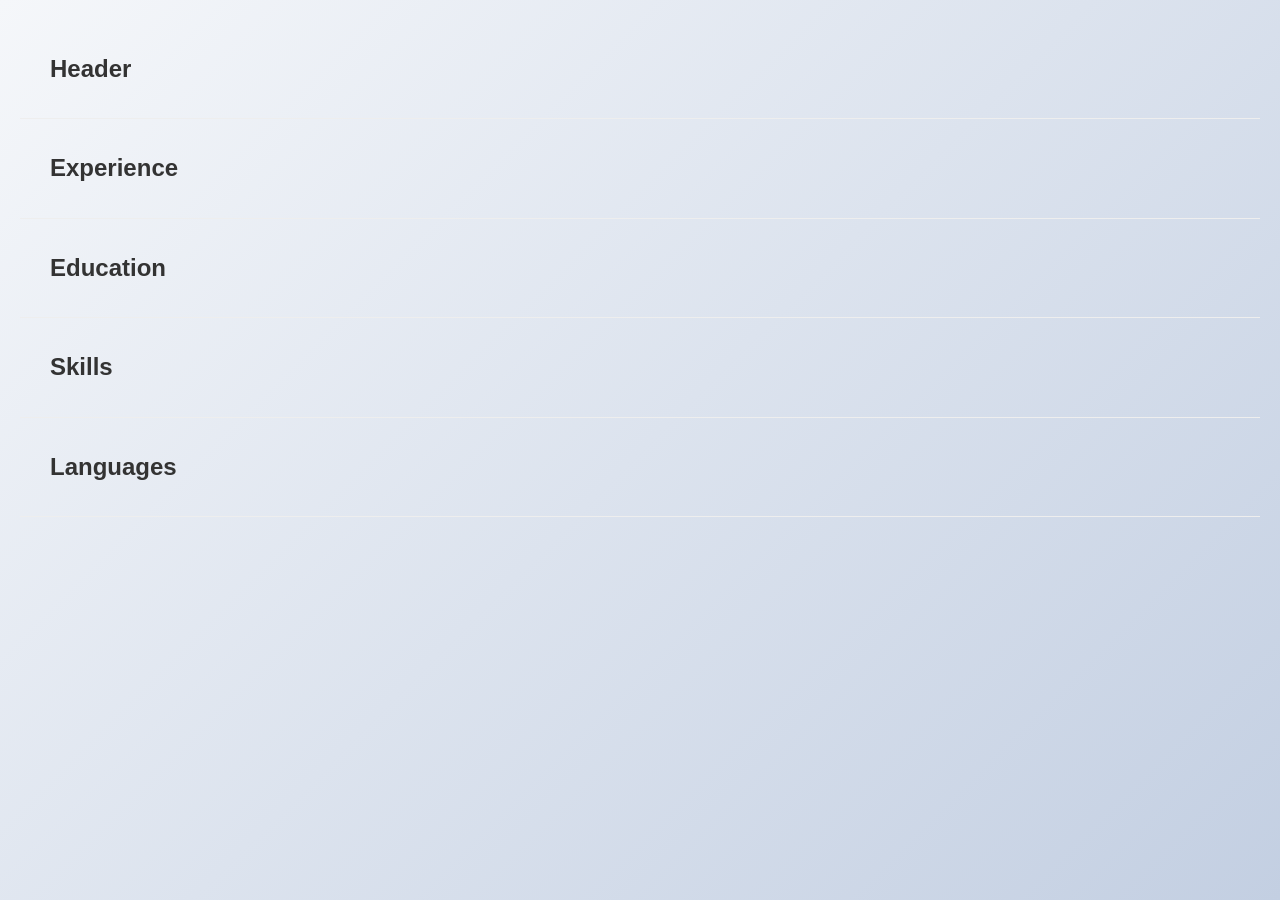
==== mycv.html @ 66c4eca1 "première version du CV non remplie" ====
<!DOCTYPE html>
<html lang="en">
    <head>
        <meta charset="UTF-8">
        <meta name="viewport" content="width=device-width, initial-scale=1.0">
        <title> My CV </title>
        <link rel="stylesheet" href="style.css">
    </head>

    <body>
        <section>
            <h1>Header</h1>
        </section>
        <section class="title">
            <h1>Experience </h1>
        </section>
        <section class="title">
            <h1>Education </h1>
        </section>
        <section class="title">
            <h1>Skills </h1>
        </section>
        <section class="title">
            <h1>Languages</h1>
        </section>
    </body>
</html>
---- style.css ----
* {
    margin: 0;
    padding: 0;
    box-sizing: border-box;
}

body {
    font-family: 'Segoe UI', Tahoma, Geneva, Verdana, sans-serif;
    line-height: 1.6;
    color: #333;
    background: linear-gradient(135deg, #f5f7fa 0%, #c3cfe2 100%);
    min-height: 100vh;
    padding: 20px;
}

.container {
    max-width: 900px;
    margin: 0 auto;
    background: white;
    border-radius: 10px;
    box-shadow: 0 10px 40px rgba(0, 0, 0, 0.1);
    overflow: hidden;
}

header {
    background: linear-gradient(135deg, #667eea 0%, #764ba2 100%);
    color: white;
    padding: 50px 30px;
    text-align: center;
}

header h1 {
    font-size: 2.5em;
    margin-bottom: 10px;
}

header p {
    font-size: 1.1em;
    opacity: 0.9;
}

section {
    padding: 30px;
    border-bottom: 1px solid #eee;
}

section h2 {
    color: #667eea;
    font-size: 1.8em;
    margin-bottom: 20px;
    padding-bottom: 10px;
    border-bottom: 3px solid #667eea;
}

.job, .education, .skill {
    margin-bottom: 20px;
}

.job h3, .education h3 {
    color: #764ba2;
    font-size: 1.2em;
    margin-bottom: 5px;
}

.job p, .education p {
    color: #666;
    font-style: italic;
    margin-bottom: 5px;
}

.skills {
    display: flex;
    flex-wrap: wrap;
    gap: 10px;
}

.skill {
    background: #667eea;
    color: white;
    padding: 8px 15px;
    border-radius: 25px;
    font-size: 0.95em;
    margin: 0;
}

a {
    color: #667eea;
    text-decoration: none;
}

a:hover {
    text-decoration: underline;
}

footer {
    background: #f5f7fa;
    padding: 20px;
    text-align: center;
    color: #666;
    font-size: 0.95em;
}

@media (max-width: 600px) {
    header h1 {
        font-size: 1.8em;
    }
    
    section {
        padding: 20px;
    }
}
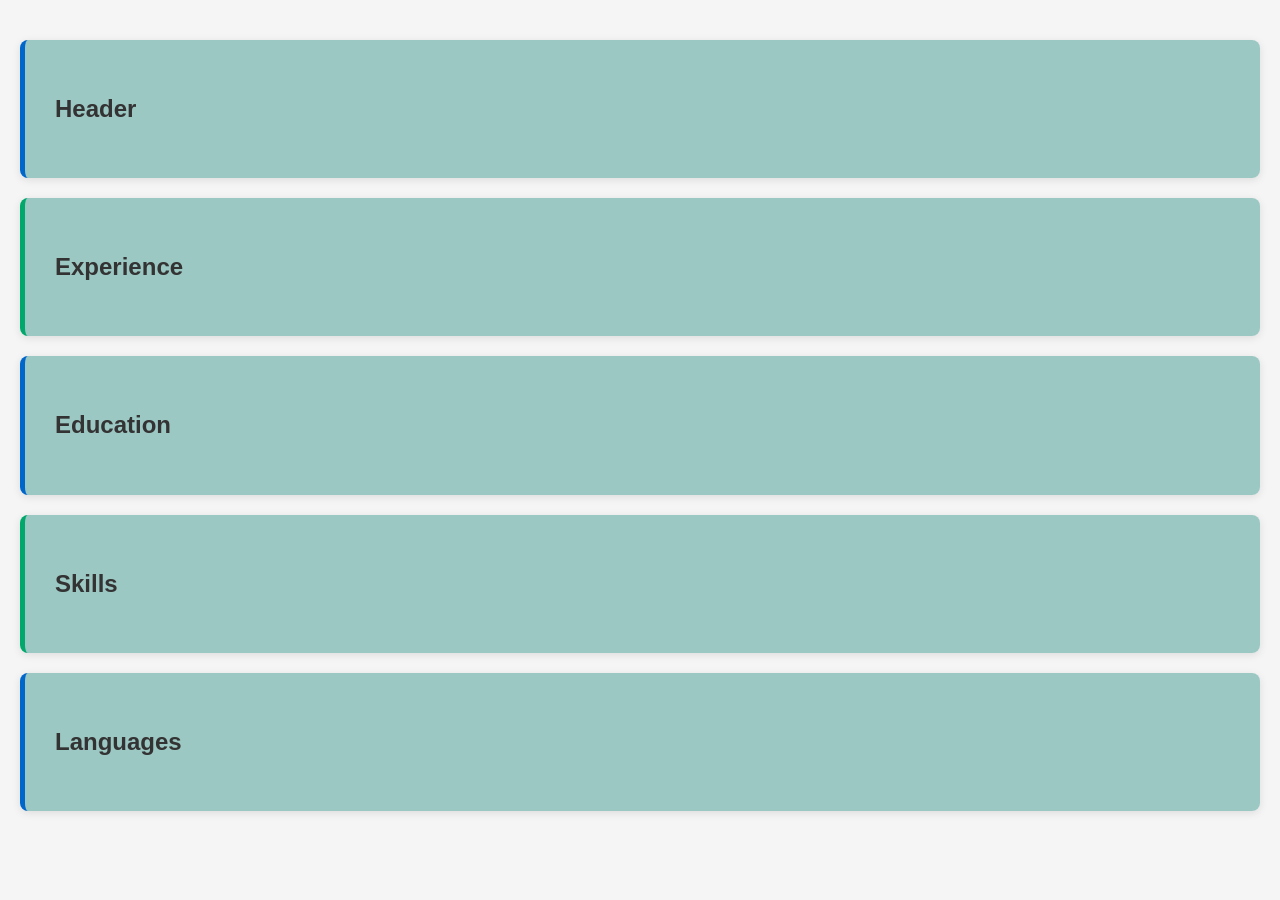
==== commit ff12317b: "v2" ====
--- a/mycv.html
+++ b/mycv.html
@@ -13,6 +13,7 @@
         </section>
         <section class="title">
             <h1>Experience </h1>
+            
         </section>
         <section class="title">
             <h1>Education </h1>
--- a/style.css
+++ b/style.css
@@ -1,111 +1,79 @@
-* {
-    margin: 0;
-    padding: 0;
-    box-sizing: border-box;
-}
-
+/* Main container styling */
 body {
     font-family: 'Segoe UI', Tahoma, Geneva, Verdana, sans-serif;
     line-height: 1.6;
     color: #333;
-    background: linear-gradient(135deg, #f5f7fa 0%, #c3cfe2 100%);
-    min-height: 100vh;
+    background-color: #f5f5f5;
+    margin: 0;
     padding: 20px;
 }
 
-.container {
-    max-width: 900px;
-    margin: 0 auto;
-    background: white;
-    border-radius: 10px;
-    box-shadow: 0 10px 40px rgba(0, 0, 0, 0.1);
-    overflow: hidden;
+/* Section styling */
+section {
+    background-color: #69afa9a1;
+    margin: 20px 0;
+    padding: 30px;
+    border-left: 5px solid #0066cc;
+    border-radius: 8px;
+    box-shadow: 0 2px 8px rgba(0, 0, 0, 0.1);
 }
 
+/* Section titles */
+section h2 {
+    color: #0066cc;
+    font-size: 1.8em;
+    margin-top: 0;
+    margin-bottom: 20px;
+    text-transform: uppercase;
+    letter-spacing: 1px;
+    border-bottom: 2px solid #0066cc;
+    padding-bottom: 10px;
+}
+
+/* Alternating section colors */
+section:nth-child(even) {
+    border-left-color: #00a86b;
+}
+
+section:nth-child(even) h2 {
+    color: #00a86b;
+    border-bottom-color: #00a86b;
+}
+
+/* Article/entry styling within sections */
+section article {
+    margin-bottom: 20px;
+    padding: 15px;
+    background-color: #fafafa;
+    border-radius: 5px;
+    transition: background-color 0.3s ease;
+}
+
+section article:hover {
+    background-color: #f0f0f0;
+}
+
+section article h3 {
+    color: #0066cc;
+    margin: 0 0 5px 0;
+    font-size: 1.2em;
+}
+
+section article p {
+    margin: 5px 0;
+    color: #555;
+}
+
+/* Header styling */
 header {
-    background: linear-gradient(135deg, #667eea 0%, #764ba2 100%);
-    color: white;
-    padding: 50px 30px;
     text-align: center;
+    margin-bottom: 40px;
+    padding: 30px 0;
+    border-bottom: 3px solid #0066cc;
 }
 
 header h1 {
+    color: #0066cc;
+    margin: 0;
     font-size: 2.5em;
-    margin-bottom: 10px;
-}
-
-header p {
-    font-size: 1.1em;
-    opacity: 0.9;
-}
-
-section {
-    padding: 30px;
-    border-bottom: 1px solid #eee;
-}
-
-section h2 {
-    color: #667eea;
-    font-size: 1.8em;
-    margin-bottom: 20px;
-    padding-bottom: 10px;
-    border-bottom: 3px solid #667eea;
-}
-
-.job, .education, .skill {
-    margin-bottom: 20px;
-}
-
-.job h3, .education h3 {
-    color: #764ba2;
-    font-size: 1.2em;
-    margin-bottom: 5px;
-}
-
-.job p, .education p {
-    color: #666;
-    font-style: italic;
-    margin-bottom: 5px;
-}
-
-.skills {
-    display: flex;
-    flex-wrap: wrap;
-    gap: 10px;
-}
-
-.skill {
-    background: #667eea;
-    color: white;
-    padding: 8px 15px;
-    border-radius: 25px;
-    font-size: 0.95em;
-    margin: 0;
-}
-
-a {
-    color: #667eea;
-    text-decoration: none;
-}
-
-a:hover {
-    text-decoration: underline;
-}
-
-footer {
-    background: #f5f7fa;
-    padding: 20px;
-    text-align: center;
-    color: #666;
-    font-size: 0.95em;
-}
-
-@media (max-width: 600px) {
-    header h1 {
-        font-size: 1.8em;
-    }
-    
-    section {
-        padding: 20px;
-    }
 }
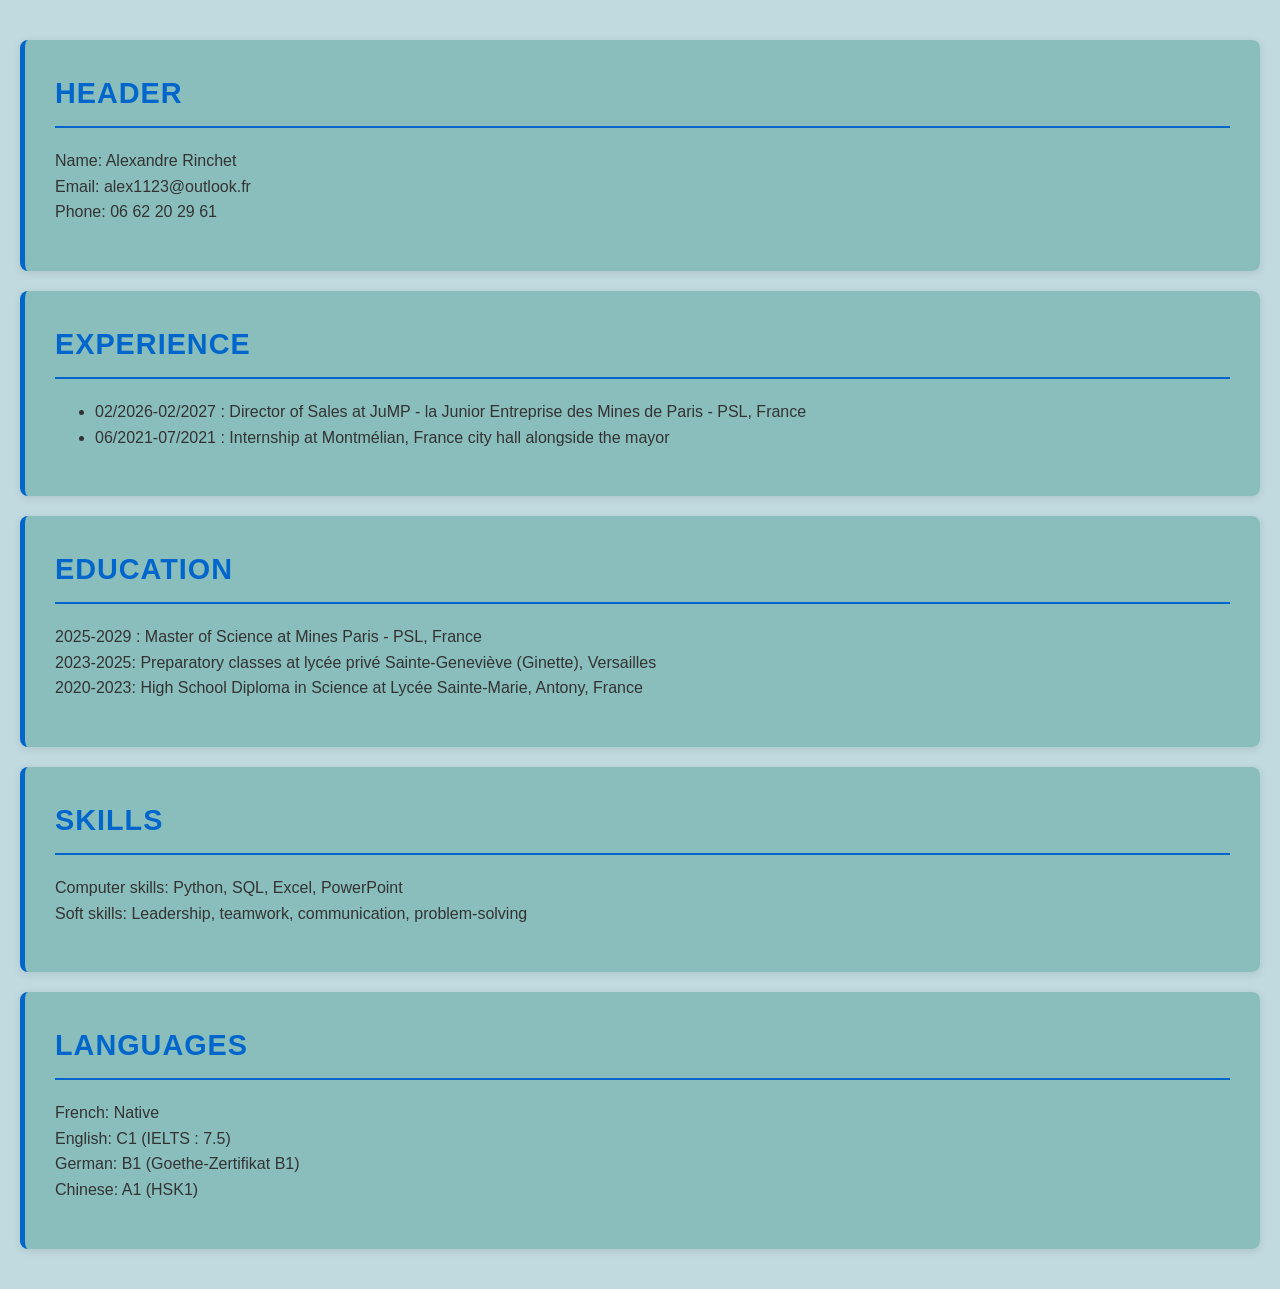
==== commit 86bda0ab: "cv un peu complété avec nouvelle mise en forme" ====
--- a/mycv.html
+++ b/mycv.html
@@ -10,19 +10,43 @@
     <body>
         <section>
             <h1>Header</h1>
+                <p> 
+                    Name: Alexandre Rinchet <br>
+                    Email: alex1123@outlook.fr <br>
+                    Phone: 06 62 20 29 61 <br> 
+                </p>
         </section>
         <section class="title">
-            <h1>Experience </h1>
-            
+            <h1>Experience</h1>
+            <p> 
+                <ul>
+                    <li> 02/2026-02/2027 : Director of Sales at JuMP - la Junior Entreprise des Mines de Paris - PSL, France </li>
+                    <li> 06/2021-07/2021 : Internship at Montmélian, France city hall alongside the mayor</li>
+                </ul>
+            </p>
         </section>
         <section class="title">
             <h1>Education </h1>
+            <p>
+                2025-2029 : Master of Science at Mines Paris - PSL, France <br>
+                2023-2025: Preparatory classes at lycée privé Sainte-Geneviève (Ginette), Versailles <br>
+                2020-2023: High School Diploma in Science at Lycée Sainte-Marie, Antony, France
+            </p>
         </section>
         <section class="title">
             <h1>Skills </h1>
+            <p>
+                Computer skills: Python, SQL, Excel, PowerPoint <br>
+                Soft skills: Leadership, teamwork, communication, problem-solving
+            </p>
         </section>
         <section class="title">
             <h1>Languages</h1>
+            <p>
+                French: Native <br>
+                English: C1 (IELTS : 7.5) <br>
+                German: B1 (Goethe-Zertifikat B1) <br>
+                Chinese: A1 (HSK1)
         </section>
     </body>
 </html>
--- a/style.css
+++ b/style.css
@@ -1,9 +1,9 @@
 /* Main container styling */
 body {
-    font-family: 'Segoe UI', Tahoma, Geneva, Verdana, sans-serif;
+    font-family: Verdana, sans-serif;
     line-height: 1.6;
-    color: #333;
-    background-color: #f5f5f5;
+    color: #333333;
+    background-color: #c1dadf;
     margin: 0;
     padding: 20px;
 }
@@ -19,7 +19,7 @@
 }
 
 /* Section titles */
-section h2 {
+section h1 {
     color: #0066cc;
     font-size: 1.8em;
     margin-top: 0;
@@ -30,50 +30,4 @@
     padding-bottom: 10px;
 }
 
-/* Alternating section colors */
-section:nth-child(even) {
-    border-left-color: #00a86b;
-}
 
-section:nth-child(even) h2 {
-    color: #00a86b;
-    border-bottom-color: #00a86b;
-}
-
-/* Article/entry styling within sections */
-section article {
-    margin-bottom: 20px;
-    padding: 15px;
-    background-color: #fafafa;
-    border-radius: 5px;
-    transition: background-color 0.3s ease;
-}
-
-section article:hover {
-    background-color: #f0f0f0;
-}
-
-section article h3 {
-    color: #0066cc;
-    margin: 0 0 5px 0;
-    font-size: 1.2em;
-}
-
-section article p {
-    margin: 5px 0;
-    color: #555;
-}
-
-/* Header styling */
-header {
-    text-align: center;
-    margin-bottom: 40px;
-    padding: 30px 0;
-    border-bottom: 3px solid #0066cc;
-}
-
-header h1 {
-    color: #0066cc;
-    margin: 0;
-    font-size: 2.5em;
-}
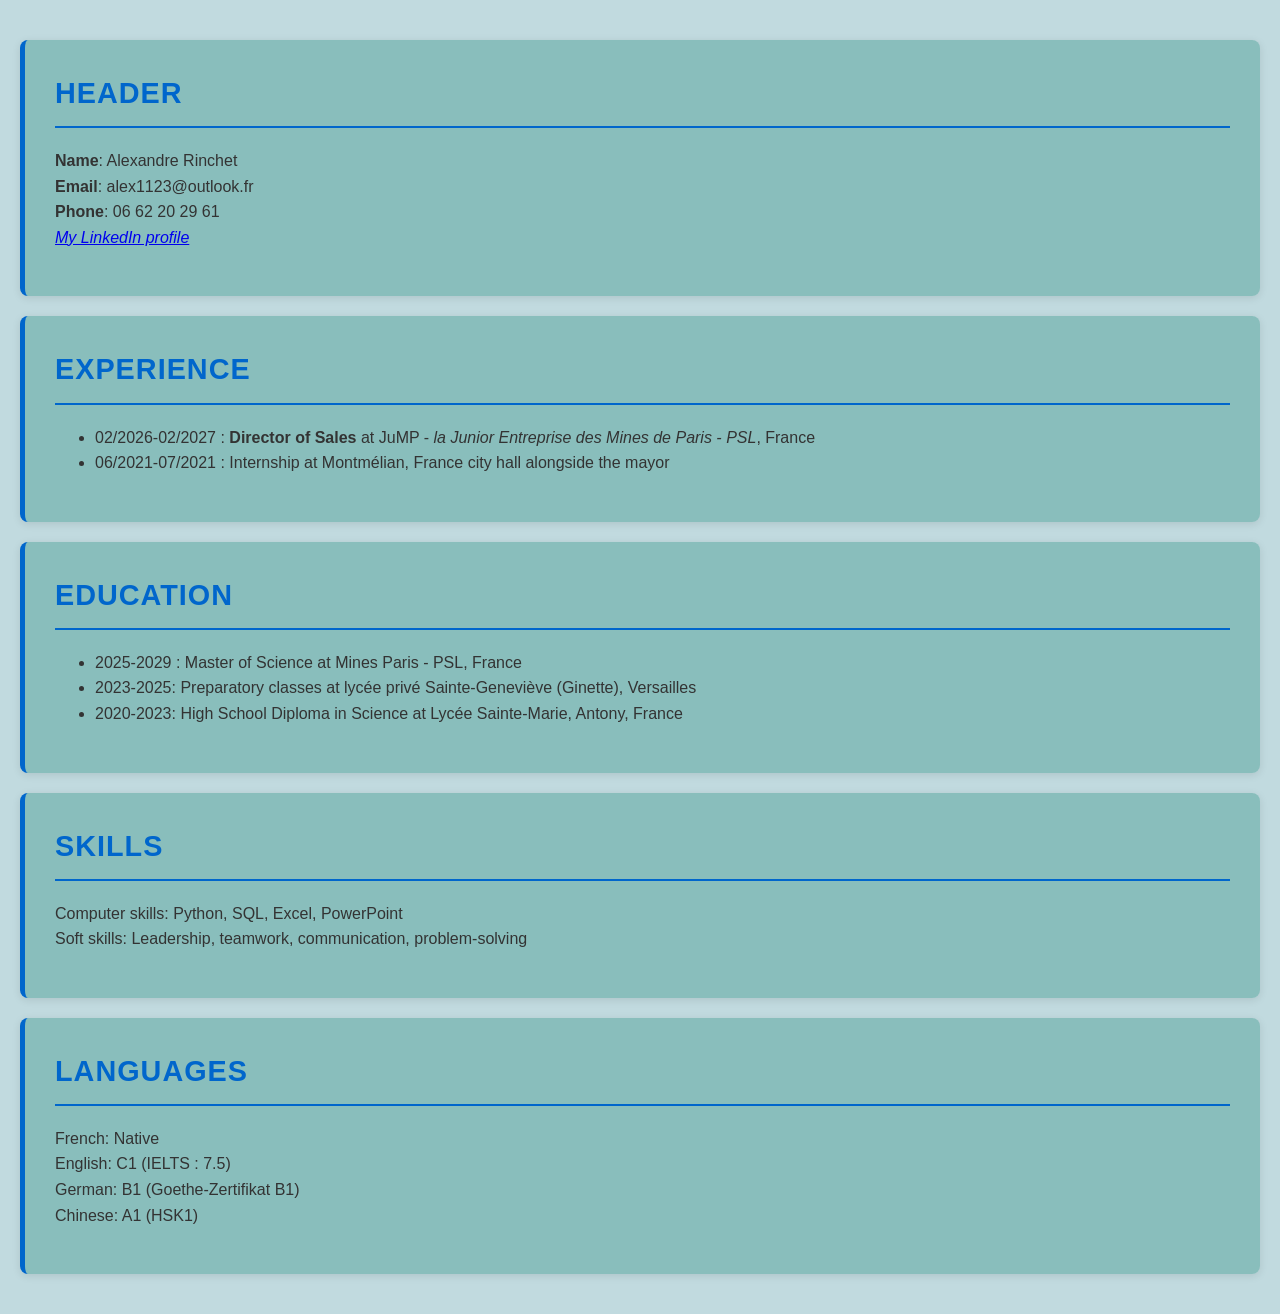
==== commit 630c0162: "update" ====
--- a/mycv.html
+++ b/mycv.html
@@ -3,7 +3,7 @@
     <head>
         <meta charset="UTF-8">
         <meta name="viewport" content="width=device-width, initial-scale=1.0">
-        <title> My CV </title>
+        <title> Alexandre Rinchet's CV </title>
         <link rel="stylesheet" href="style.css">
     </head>
 
@@ -11,16 +11,19 @@
         <section>
             <h1>Header</h1>
                 <p> 
-                    Name: Alexandre Rinchet <br>
-                    Email: alex1123@outlook.fr <br>
-                    Phone: 06 62 20 29 61 <br> 
+                    <b>Name</b>: Alexandre Rinchet <br>
+                    <b>Email</b>: alex1123@outlook.fr <br>
+                    <b>Phone</b>: 06 62 20 29 61 <br>
+                    <a href="https://www.linkedin.com/in/alexandre-rinchet/" target="_">
+                        <i>My LinkedIn profile</i>
+                    </a>
                 </p>
         </section>
         <section class="title">
             <h1>Experience</h1>
             <p> 
                 <ul>
-                    <li> 02/2026-02/2027 : Director of Sales at JuMP - la Junior Entreprise des Mines de Paris - PSL, France </li>
+                    <li> 02/2026-02/2027 : <b>Director of Sales</b> at JuMP - <i>la Junior Entreprise des Mines de Paris - PSL</i>, France </li>
                     <li> 06/2021-07/2021 : Internship at Montmélian, France city hall alongside the mayor</li>
                 </ul>
             </p>
@@ -28,9 +31,11 @@
         <section class="title">
             <h1>Education </h1>
             <p>
-                2025-2029 : Master of Science at Mines Paris - PSL, France <br>
-                2023-2025: Preparatory classes at lycée privé Sainte-Geneviève (Ginette), Versailles <br>
-                2020-2023: High School Diploma in Science at Lycée Sainte-Marie, Antony, France
+                <ul>
+                <li>2025-2029 : Master of Science at Mines Paris - PSL, France</li>
+                <li>2023-2025: Preparatory classes at lycée privé Sainte-Geneviève (Ginette), Versailles</li>
+                <li>2020-2023: High School Diploma in Science at Lycée Sainte-Marie, Antony, France</li>
+                </ul>
             </p>
         </section>
         <section class="title">
